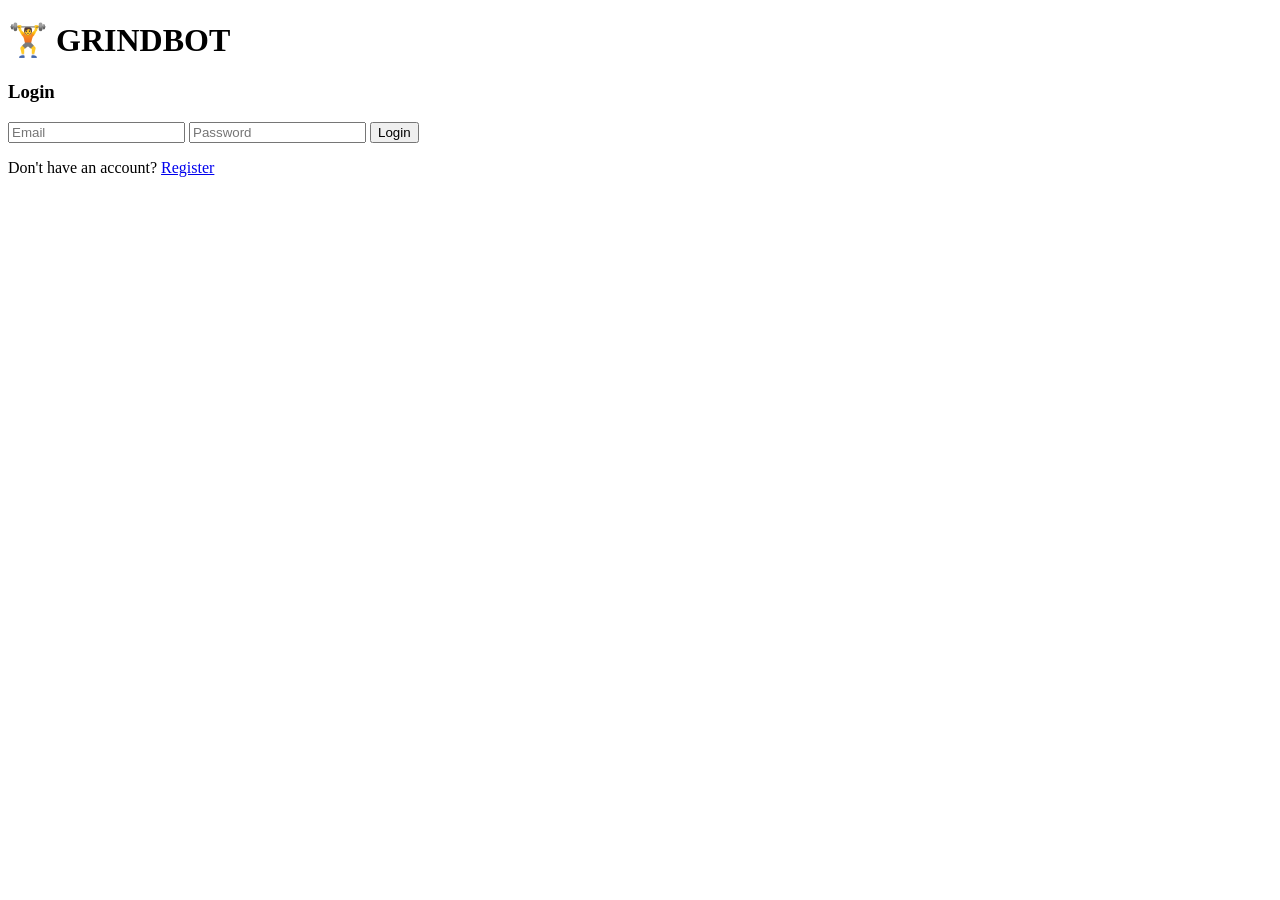
==== templates/login.html @ a446079f "Initial GRINDBOT Project" ====
<!DOCTYPE html>
<html lang="en">
<head>
<meta charset="UTF-8">
<meta name="viewport" content="width=device-width, initial-scale=1.0">
<title>GRINDBOT Login</title>

<link rel="stylesheet" href="{{ url_for('static', filename='css/style.css') }}">
</head>

<body>

<div class="container">

<h1>🏋️ GRINDBOT</h1>
<h3>Login</h3>

<form method="POST">

<input
type="email"
name="email"
placeholder="Email"
required>

<input
type="password"
name="password"
placeholder="Password"
required>

<button type="submit">
Login
</button>

</form>

<p>
Don't have an account?
<a href="/register">Register</a>
</p>

</div>

</body>
</html>
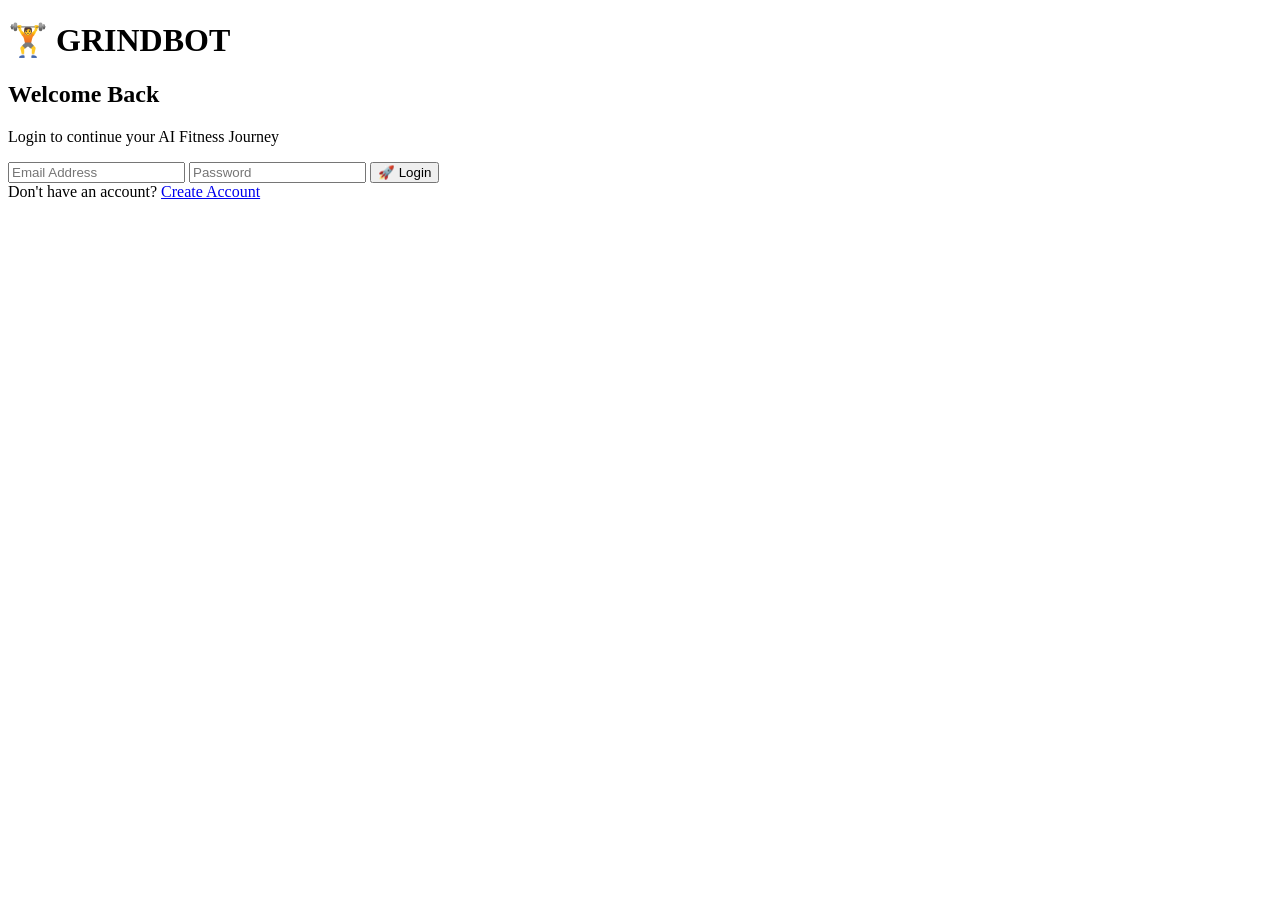
==== commit 7bf983fd: "Version 2.0 - Added login, history, AI chatbot, progress tracking and UI improvements" ====
--- a/templates/login.html
+++ b/templates/login.html
@@ -1,26 +1,42 @@
 <!DOCTYPE html>
 <html lang="en">
+
 <head>
+
 <meta charset="UTF-8">
+
 <meta name="viewport" content="width=device-width, initial-scale=1.0">
-<title>GRINDBOT Login</title>
+
+<title>GRINDBOT | Login</title>
+
+<link rel="preconnect" href="https://fonts.googleapis.com">
+
+<link rel="preconnect" href="https://fonts.gstatic.com" crossorigin>
+
+<link href="https://fonts.googleapis.com/css2?family=Poppins:wght@300;400;500;600;700&display=swap" rel="stylesheet">
 
 <link rel="stylesheet" href="{{ url_for('static', filename='css/style.css') }}">
+
 </head>
 
 <body>
 
-<div class="container">
+<div class="auth-container">
+
+<div class="auth-card">
 
 <h1>🏋️ GRINDBOT</h1>
-<h3>Login</h3>
+
+<h2>Welcome Back</h2>
+
+<p>Login to continue your AI Fitness Journey</p>
 
 <form method="POST">
 
 <input
 type="email"
 name="email"
-placeholder="Email"
+placeholder="Email Address"
 required>
 
 <input
@@ -30,17 +46,29 @@
 required>
 
 <button type="submit">
-Login
+
+🚀 Login
+
 </button>
 
 </form>
 
-<p>
+<div class="bottom-link">
+
 Don't have an account?
-<a href="/register">Register</a>
-</p>
+
+<a href="/register">
+
+Create Account
+
+</a>
+
+</div>
+
+</div>
 
 </div>
 
 </body>
+
 </html>
